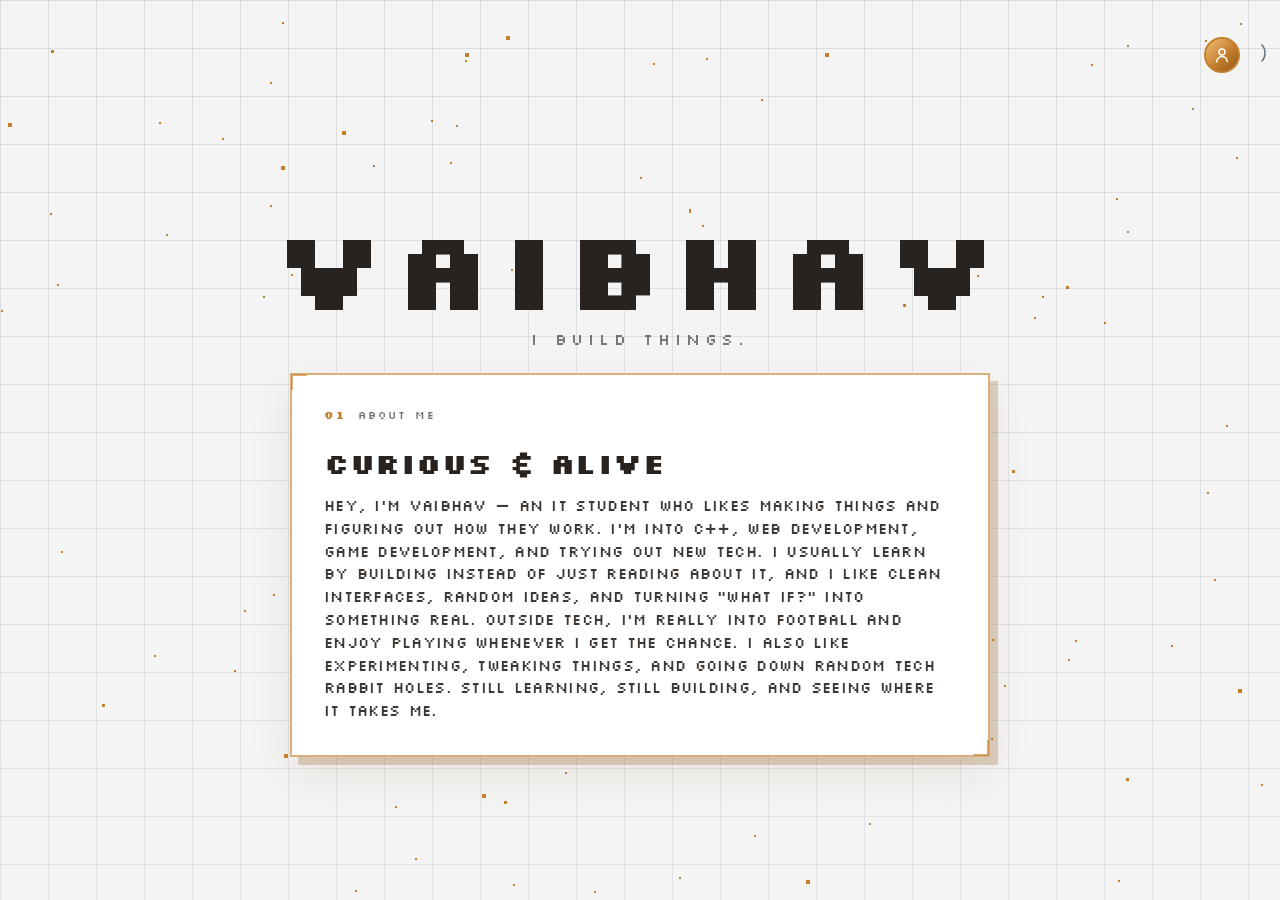
==== index.html @ cfb0aa39 "Rename Profile.html to index.html" ====
<!DOCTYPE html>
<html lang="en">
<head>
    <meta charset="UTF-8">
    <meta name="viewport" content="width=device-width, initial-scale=1.0">

    <title>Vaibhav</title>

    <link rel="stylesheet" href="Profile.css">
</head>

<body>

    <!-- Pixel Snow Background -->
    <canvas id="snow"></canvas>
    <canvas id="click-spark" aria-hidden="true"></canvas>
    <div class="cursor-point" aria-hidden="true"></div>

    <!-- Your website content -->
    <main class="content">
        <h1>VAIBHAV</h1>
        <p>I BUILD THINGS.</p>
        <section class="description" aria-label="About Vaibhav">
            <div class="description-header">
                <span class="description-number">01</span>
                <span class="description-label">ABOUT ME</span>
            </div>
            <h2>Curious & Alive</h2>
            <p>Hey, I’m Vaibhav — an IT student who likes making things and figuring out how they work. I’m into C++, web development, game development, and trying out new tech. I usually learn by building instead of just reading about it, and I like clean interfaces, random ideas, and turning “what if?” into something real. Outside tech, I’m really into football and enjoy playing whenever I get the chance. I also like experimenting, tweaking things, and going down random tech rabbit holes. Still learning, still building, and seeing where it takes me.</p>
        </section>
        <div class="success-alert" id="achievement-alert" role="status" aria-live="polite">
            <svg class="success-icon" viewBox="0 0 24 24" width="16" height="16" aria-hidden="true">
                <circle cx="12" cy="12" r="9" fill="none" stroke="currentColor" stroke-width="2" />
                <path d="m8 12 2.5 2.5L16 9" fill="none" stroke="currentColor" stroke-width="2" stroke-linecap="round" stroke-linejoin="round" />
            </svg>
            <div>
                <strong>Achievement Unlocked</strong>
                <span>You Found Vaibhav's Page ✦</span>
            </div>
            <button class="achievement-close" type="button" aria-label="Dismiss achievement">×</button>
        </div>
        <div class="profile-menu">
            <button class="profile-trigger" type="button" aria-expanded="false" aria-controls="profile-dropdown">
                <span class="profile-avatar" aria-hidden="true">
                    <svg viewBox="0 0 24 24">
                        <circle cx="12" cy="8" r="4" />
                        <path d="M5 21a7 7 0 0 1 14 0" />
                    </svg>
                </span>
            </button>
            <span class="profile-bend" aria-hidden="true">
                <svg viewBox="0 0 12 24"><path d="M2 4C6 8 6 16 2 20" /></svg>
            </span>
            <div class="profile-dropdown" id="profile-dropdown" hidden>
                <div class="profile-list-row">
                    <span class="profile-list-avatar" aria-hidden="true">
                        <svg viewBox="0 0 24 24">
                            <circle cx="12" cy="8" r="4" />
                            <path d="M5 21a7 7 0 0 1 14 0" />
                        </svg>
                    </span>
                    <span class="profile-list-copy">
                        <strong>Vaibhav</strong>
                        <span class="profile-list-email">vaibhavpachkore0@gmail.com</span>
                    </span>
                </div>
                <div class="profile-divider"></div>
                <div class="profile-share-row">
                    <div class="profile-share-label">
                        <svg viewBox="0 0 24 24" aria-hidden="true"><path d="M4 12v7a1 1 0 0 0 1 1h14a1 1 0 0 0 1-1v-7" /><path d="m12 16 0-12m0 0L7 9m5-5 5 5" /></svg>
                        <span>Share</span>
                    </div>
                    <div class="profile-share-actions">
                        <button type="button" aria-label="Share on Twitter" data-share="twitter">
                            <svg viewBox="0 0 24 24" aria-hidden="true"><path d="M18 7.5c-.5.2-1 .3-1.6.4A2.7 2.7 0 0 0 17.6 6a5.4 5.4 0 0 1-1.7.7 2.7 2.7 0 0 0-4.6 2v.6A7.7 7.7 0 0 1 5.7 6.4a2.7 2.7 0 0 0 .8 3.6 2.7 2.7 0 0 1-1.2-.3v.1a2.7 2.7 0 0 0 2.2 2.6 2.7 2.7 0 0 1-1.2 0 2.7 2.7 0 0 0 2.5 1.9A5.4 5.4 0 0 1 5 15.4 7.6 7.6 0 0 0 9.1 16.6c4.9 0 7.6-4.1 7.6-7.6v-.3c.5-.3.9-.7 1.3-1.2Z" fill="currentColor" /></svg>
                        </button>
                        <button type="button" aria-label="Share on Instagram" data-share="instagram">
                            <svg viewBox="0 0 24 24" aria-hidden="true"><rect x="4" y="4" width="16" height="16" rx="4" /><circle cx="12" cy="12" r="3.5" /><circle cx="17.3" cy="6.8" r="1" fill="currentColor" /></svg>
                        </button>
                        <button type="button" aria-label="Share on LinkedIn" data-share="linkedin">
                            <svg viewBox="0 0 24 24" aria-hidden="true"><rect x="5" y="5" width="14" height="14" /><path d="M8 10v6m0-8v.1M12 16v-3.2a2 2 0 0 1 4 0V16m-4-3.2V10" /></svg>
                        </button>
                        <button type="button" aria-label="Copy link" data-share="copy">
                            <svg viewBox="0 0 24 24" aria-hidden="true"><path d="M9 15 15 9m-4-4 1.2-1.2a3 3 0 0 1 4.2 4.2L15 9m-6 6-1.2 1.2a3 3 0 0 1-4.2-4.2L5 9" /></svg>
                        </button>
                    </div>
                </div>
                <div class="profile-divider"></div>
                <button class="profile-signout" type="button" data-profile-action="Sign Out">
                    <svg viewBox="0 0 24 24" aria-hidden="true"><path d="M10 5H5v14h5M14 8l4 4-4 4M9 12h9" /></svg>
                    <span>Sign Out</span>
                </button>
            </div>
        </div>
    </main>

    <script src="Profile.js"></script>
</body>
</html>
---- Profile.css ----
@import url("https://fonts.googleapis.com/css2?family=Silkscreen:wght@400;700&display=swap");

:root {
    --page-surface: #f4f4f4;
    --ink: #29231f;
    --pixel-accent: #c47f2c;
    --success-green: #4f9464;
    --secondary-surface: #ffffff;
    --panel-border: rgba(196, 127, 44, 0.62);
    --pixel-shadow: rgba(142, 88, 25, 0.25);
    --panel-shadow: 0 18px 40px rgba(142, 88, 25, 0.1);
}

* {
    margin: 0;
    padding: 0;
    box-sizing: border-box;
}

html,
body {
    width: 100%;
    height: 100%;
}

body {
    background: var(--page-surface);
    color: var(--ink);
    overflow-x: hidden;
    overflow-y: auto;
    font-family: "Silkscreen", monospace;
}

/* Background grid */
body::before {
    content: "";
    position: fixed;
    inset: 0;
    pointer-events: none;
    z-index: 1;
    background-image:
        linear-gradient(rgba(3, 27, 43, 0.1) 1px, transparent 1px),
        linear-gradient(90deg, rgba(3, 27, 43, 0.1) 1px, transparent 1px);
    background-size: 48px 48px;
    mask-image: linear-gradient(to bottom, black 10%, rgba(0, 0, 0, 0.7) 100%);
}

/* Snow canvas */
#snow {
    position: fixed;
    inset: 0;
    width: 100%;
    height: 100%;
    image-rendering: auto;

    pointer-events: none;
    z-index: 0;
}

/* ClickSpark canvas */
#click-spark {
    position: fixed;
    inset: 0;
    width: 100%;
    height: 100%;
    pointer-events: none;
    z-index: 3;
}

/* Custom cursor point */
.cursor-point {
    position: fixed;
    top: 0;
    left: 0;
    z-index: 6;
    display: grid;
    place-items: center;
    width: 16px;
    height: 16px;
    border: 1px solid var(--pixel-accent);
    border-radius: 999px;
    background: rgba(196, 127, 44, 0.22);
    color: var(--ink);
    opacity: 0;
    pointer-events: none;
    transform: translate(-50%, -50%);
    transition: opacity 150ms ease;
}

.cursor-point.is-visible {
    opacity: 1;
}

@media (hover: hover) and (pointer: fine) {
    body {
        cursor: none;
    }
}

@media (hover: none), (pointer: coarse) {
    .cursor-point {
        display: none;
    }
}

/* Website content */
.content {
    position: relative;
    z-index: 2;

    min-height: 100svh;
    padding: clamp(96px, 12vh, 136px) 24px 40px;

    display: flex;
    flex-direction: column;
    justify-content: center;
    align-items: center;

    text-align: center;
}

.content h1 {
    font-family: "Silkscreen", monospace;
    font-size: clamp(3rem, 9vw, 7rem);
    letter-spacing: 0.08em;
    line-height: 1;
    color: var(--ink);
}

.content p {
    font-family: "Silkscreen", monospace;
    margin-top: 6px;
    font-size: 1rem;
    letter-spacing: 0.3em;
    color: var(--ink);
    opacity: 0.6;
}

.description {
    position: relative;
    width: min(92vw, 700px);
    margin-top: 24px;
    padding: 32px;
    border: 2px solid var(--panel-border);
    border-radius: 0;
    background: var(--secondary-surface);
    box-shadow: 8px 8px 0 var(--pixel-shadow), var(--panel-shadow);
    text-align: left;
}

.description::before,
.description::after {
    content: "";
    position: absolute;
    width: 14px;
    height: 14px;
    border-color: var(--panel-border);
    border-style: solid;
}

.description::before {
    top: -1px;
    left: -1px;
    border-width: 2px 0 0 2px;
}

.description::after {
    right: -1px;
    bottom: -1px;
    border-width: 0 2px 2px 0;
}

.description-header {
    display: flex;
    align-items: center;
    gap: 12px;
}

.description-number,
.description-label {
    font-family: "Silkscreen", monospace;
    font-size: 0.7rem;
    letter-spacing: 0.18em;
}

.description-number {
    color: var(--pixel-accent);
    font-weight: bold;
}

.description-label {
    opacity: 0.65;
}

.description h2 {
    font-family: "Silkscreen", monospace;
    margin: 22px 0 14px;
    font-size: clamp(1.3rem, 3vw, 1.8rem);
    letter-spacing: 0.02em;
}

.description p {
    font-family: "Silkscreen", monospace;
    margin: 0;
    font-size: clamp(0.78rem, 1.35vw, 0.92rem);
    line-height: 1.55;
    letter-spacing: 0.02em;
    opacity: 0.9;
}

.success-alert {
    display: flex;
    align-items: center;
    position: fixed;
    top: 94px;
    right: 24px;
    left: auto;
    z-index: 4;
    width: min(88vw, 330px);
    padding: 14px 38px 14px 16px;
    border: 1px solid var(--panel-border);
    border-radius: 0;
    background: var(--secondary-surface);
    box-shadow: 5px 5px 0 var(--pixel-shadow), var(--panel-shadow);
    color: var(--ink);
    font-size: 0.78rem;
    opacity: 0;
    transform: scale(0.92);
    transform-origin: top right;
    animation: achievement-pop 3s ease-out 200ms forwards;
}

.success-icon {
    flex: 0 0 auto;
    margin-right: 12px;
    color: var(--success-green);
}

.success-alert div {
    display: grid;
    gap: 3px;
}

.success-alert strong {
    font-family: "Silkscreen", monospace;
    font-size: 0.72rem;
    letter-spacing: 0.06em;
}

.success-alert span {
    font-family: "Silkscreen", monospace;
    color: rgba(3, 27, 43, 0.68);
    font-size: 0.52rem;
    letter-spacing: 0.03em;
}

.achievement-close {
    position: absolute;
    top: 7px;
    right: 8px;
    width: 20px;
    height: 20px;
    border: 0;
    background: transparent;
    color: #9fe7ff;
    cursor: pointer;
    font-family: Arial, sans-serif;
    font-size: 1rem;
    line-height: 1;
}

.achievement-close:hover,
.achievement-close:focus-visible {
    color: white;
    outline: 1px solid rgba(196, 127, 44, 0.5);
}

.profile-menu {
    z-index: 2;
    position: fixed;
    top: 24px;
    right: 24px;
    width: auto;
}

.profile-trigger {
    display: flex;
    align-items: center;
    width: 62px;
    min-height: 62px;
    padding: 10px;
    border: 0;
    border-radius: 0;
    background: transparent;
    color: var(--ink);
    cursor: pointer;
    font-family: "Silkscreen", monospace;
    text-align: left;
    transition: background 200ms ease, box-shadow 200ms ease;
}

.profile-trigger:hover,
.profile-trigger:focus-visible {
    background: transparent;
    outline: none;
}

.profile-avatar {
    display: grid;
    place-items: center;
    width: 36px;
    height: 36px;
    border: 2px solid var(--pixel-accent);
    border-radius: 50%;
    background: linear-gradient(135deg, #f1c27d, var(--pixel-accent) 55%, #8e5819);
    color: white;
    font-size: 1rem;
}

.profile-avatar svg {
    width: 18px;
    height: 18px;
    fill: none;
    stroke: currentColor;
    stroke-linecap: round;
    stroke-linejoin: round;
    stroke-width: 2;
}

.profile-bend {
    position: absolute;
    top: 50%;
    right: -16px;
    color: rgba(3, 27, 43, 0.58);
    transform: translateY(-50%);
    transition: color 200ms ease, transform 200ms ease;
}
.profile-bend svg {
    width: 12px;
    height: 24px;
    fill: none;
    stroke: currentColor;
    stroke-linecap: round;
    stroke-width: 1.5;
}

.profile-menu.is-open .profile-bend {
    color: var(--pixel-accent);
    transform: translateY(-50%) scale(1.1);
}

.profile-dropdown {
    position: absolute;
    right: 0;
    top: calc(100% + 8px);
    width: min(82vw, 240px);
    padding: 8px;
    border: 1px solid var(--panel-border);
    border-radius: 16px;
    background: var(--secondary-surface);
    transform-origin: top right;
}

.profile-list-row {
    display: flex;
    align-items: center;
    gap: 10px;
    min-height: 38px;
    padding: 7px 10px;
    color: var(--ink);
}

.profile-list-avatar {
    display: grid;
    place-items: center;
    flex: 0 0 auto;
    width: 16px;
    height: 16px;
    border: 1px solid var(--ink);
    border-radius: 50%;
    color: var(--ink);
    font-size: 0.45rem;
}

.profile-list-avatar svg {
    width: 12px;
    height: 12px;
    fill: none;
    stroke: currentColor;
    stroke-linecap: round;
    stroke-linejoin: round;
    stroke-width: 2;
}

.profile-list-copy {
    display: grid;
    gap: 4px;
    min-width: 0;
    align-items: start;
    text-align: left;
}

.profile-list-row strong {
    color: var(--ink);
    font-family: "Silkscreen", monospace;
    font-size: 0.58rem;
}

.profile-list-email {
    overflow-wrap: anywhere;
    color: var(--ink);
    font-family: "Silkscreen", monospace;
    font-size: 0.56rem;
    line-height: 1.35;
    letter-spacing: 0.01em;
}

.profile-dropdown:not([hidden]) {
    animation: profile-menu-in 180ms ease-out forwards;
}

.profile-share-row {
    display: flex;
    align-items: center;
    justify-content: flex-start;
    min-height: 38px;
    padding: 7px 10px;
    color: var(--ink);
    overflow: hidden;
}

.profile-share-label {
    display: flex;
    align-items: center;
    gap: 10px;
    font-family: "Silkscreen", monospace;
    color: var(--ink);
    font-size: 0.58rem;
}

.profile-share-label svg,
.profile-share-actions svg {
    width: 16px;
    height: 16px;
    fill: none;
    stroke: currentColor;
    stroke-linecap: round;
    stroke-linejoin: round;
    stroke-width: 1.7;
}

.profile-share-actions {
    display: flex;
    flex: 0 0 0;
    width: 0;
    overflow: hidden;
    gap: 4px;
    margin-left: auto;
    transition: width 300ms cubic-bezier(0.23, 1, 0.32, 1);
}

.profile-share-actions button {
    display: grid;
    place-items: center;
    width: 25px;
    height: 25px;
    padding: 0;
    border: 1px solid transparent;
    background: transparent;
    color: var(--pixel-accent);
    cursor: pointer;
    opacity: 0;
    transform: translateX(-14px);
    transition: opacity 250ms ease, transform 300ms cubic-bezier(0.23, 1, 0.32, 1), background 200ms ease;
}

.profile-share-actions button[data-share="twitter"] {
    color: #29231f;
}

.profile-share-actions button[data-share="instagram"] {
    color: #c45b5b;
}

.profile-share-actions button[data-share="linkedin"] {
    color: #8b5e3c;
}

.profile-share-actions button[data-share="copy"] {
    color: var(--pixel-accent);
}

.profile-share-row:hover .profile-share-actions,
.profile-share-row:focus-within .profile-share-actions {
    flex-basis: 112px;
    width: 112px;
}

.profile-share-row:hover .profile-share-actions button,
.profile-share-row:focus-within .profile-share-actions button {
    opacity: 1;
    transform: translateX(0);
}

.profile-share-row:hover .profile-share-actions button:nth-child(2),
.profile-share-row:focus-within .profile-share-actions button:nth-child(2) {
    transition-delay: 50ms;
}

.profile-share-row:hover .profile-share-actions button:nth-child(3),
.profile-share-row:focus-within .profile-share-actions button:nth-child(3) {
    transition-delay: 100ms;
}

.profile-share-row:hover .profile-share-actions button:nth-child(4),
.profile-share-row:focus-within .profile-share-actions button:nth-child(4) {
    transition-delay: 150ms;
}

.profile-share-actions button:hover,
.profile-share-actions button:focus-visible {
    border-color: rgba(196, 127, 44, 0.35);
    background: rgba(196, 127, 44, 0.12);
    outline: none;
}

.profile-signout {
    display: flex;
    align-items: center;
    gap: 10px;
    width: 100%;
    min-height: 38px;
    padding: 9px 10px;
    border: 1px solid transparent;
    background: transparent;
    color: var(--ink);
    cursor: pointer;
    font-family: "Silkscreen", monospace;
    font-size: 0.58rem;
    text-align: left;
    text-decoration: none;
}

.profile-signout:hover,
.profile-signout:focus-visible {
    border-color: rgba(196, 127, 44, 0.35);
    background: rgba(196, 127, 44, 0.2);
    outline: none;
}

.profile-dropdown svg {
    flex: 0 0 auto;
    width: 16px;
    height: 16px;
    fill: none;
    stroke: currentColor;
    stroke-linecap: round;
    stroke-linejoin: round;
    stroke-width: 1.7;
}

.profile-signout span {
    flex: 1;
}

.profile-divider {
    height: 1px;
    margin: 8px 12px;
    background: linear-gradient(to right, transparent, rgba(255, 255, 255, 0.25), transparent);
}

.profile-signout {
    color: #b84d4d;
}

@keyframes profile-menu-in {
    from {
        opacity: 0;
        transform: scale(0.95) translateY(5px);
    }

    to {
        opacity: 1;
        transform: scale(1) translateY(0);
    }
}

@keyframes achievement-pop {
    0% {
        opacity: 0;
        transform: scale(0.92);
    }

    20%,
    72% {
        opacity: 1;
        transform: scale(1);
    }

    100% {
        opacity: 0;
        transform: scale(0.92);
        visibility: hidden;
    }
}

@media (max-width: 520px) {
    .content {
        padding: 96px 16px 32px;
    }

    .description {
        padding: 22px;
    }

    .success-alert {
        top: 86px;
        right: 14px;
    }

    .profile-menu {
        top: 14px;
        right: 14px;
    }

    .profile-dropdown {
        width: min(82vw, 260px);
    }

}

@media (prefers-reduced-motion: reduce) {
    *,
    *::before,
    *::after {
        animation-duration: 0.01ms !important;
        animation-iteration-count: 1 !important;
        scroll-behavior: auto !important;
        transition-duration: 0.01ms !important;
    }
}
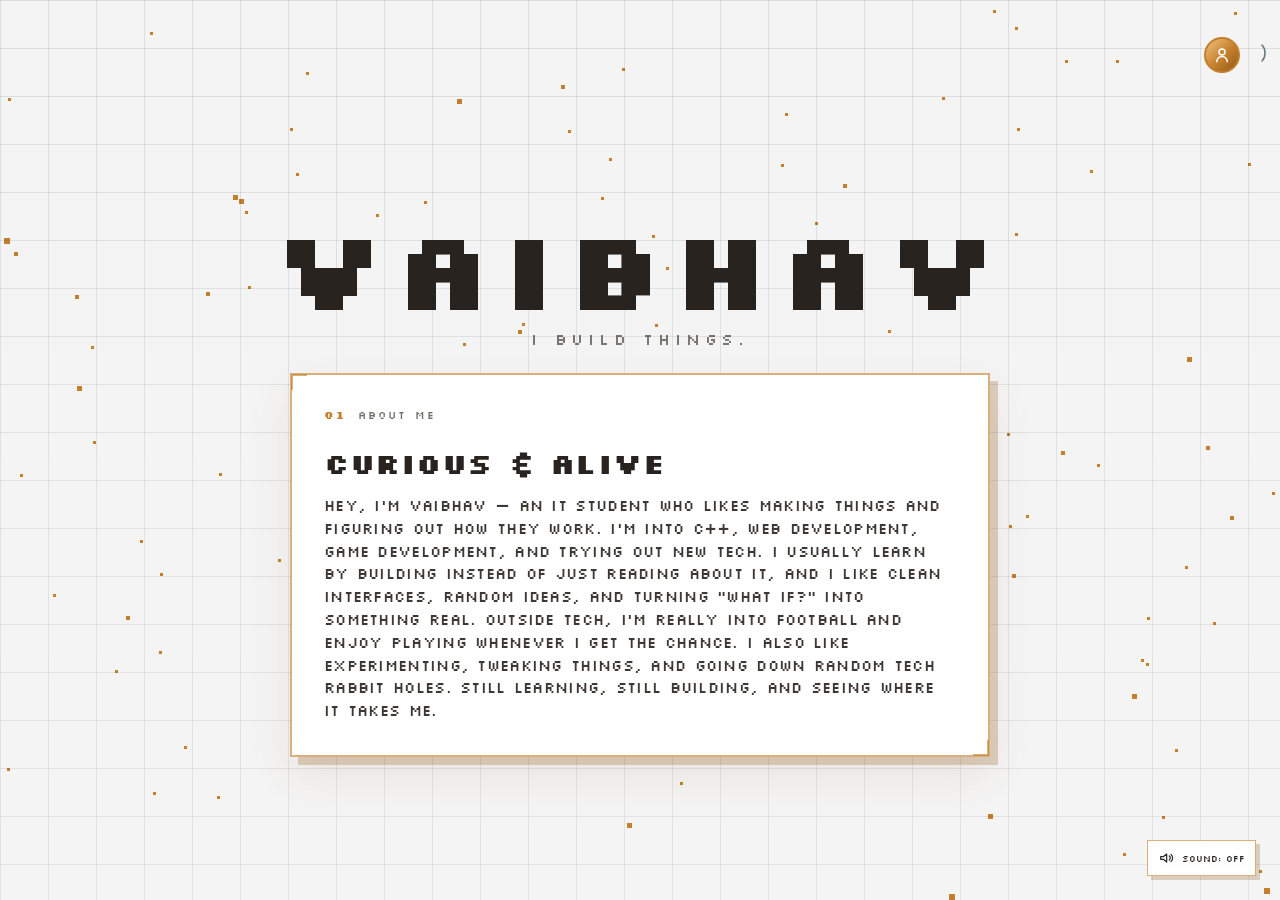
==== commit 8dd87d77: "Add explicit sound control" ====
--- a/index.html
+++ b/index.html
@@ -92,6 +92,10 @@
                 </button>
             </div>
         </div>
+        <button class="sound-toggle" id="sound-toggle" type="button" aria-pressed="false" title="Enable sound">
+            <svg viewBox="0 0 24 24" aria-hidden="true"><path d="M4 10v4h4l5 4V6l-5 4H4Z" /><path d="M17 9a4 4 0 0 1 0 6M19.5 6.5a7.5 7.5 0 0 1 0 11" /></svg>
+            <span>SOUND: OFF</span>
+        </button>
     </main>
 
     <script src="Profile.js"></script>
--- a/Profile.css
+++ b/Profile.css
@@ -349,6 +349,43 @@
     transform: translateY(-50%) scale(1.1);
 }
 
+.sound-toggle {
+    position: fixed;
+    right: 24px;
+    bottom: 24px;
+    z-index: 4;
+    display: inline-flex;
+    align-items: center;
+    gap: 8px;
+    min-height: 36px;
+    padding: 8px 10px;
+    border: 1px solid var(--panel-border);
+    border-radius: 0;
+    background: rgba(255, 255, 255, 0.92);
+    color: var(--ink);
+    cursor: pointer;
+    font: 0.58rem "Silkscreen", monospace;
+    box-shadow: 4px 4px 0 var(--pixel-shadow);
+}
+
+.sound-toggle svg {
+    width: 16px;
+    height: 16px;
+    fill: none;
+    stroke: currentColor;
+    stroke-linecap: round;
+    stroke-linejoin: round;
+    stroke-width: 1.8;
+}
+
+.sound-toggle:hover,
+.sound-toggle:focus-visible,
+.sound-toggle.is-enabled {
+    background: var(--pixel-accent);
+    color: white;
+    outline: none;
+}
+
 .profile-dropdown {
     position: absolute;
     right: 0;
@@ -623,6 +660,11 @@
         right: 14px;
     }
 
+    .sound-toggle {
+        right: 14px;
+        bottom: 14px;
+    }
+
     .profile-dropdown {
         width: min(82vw, 260px);
     }
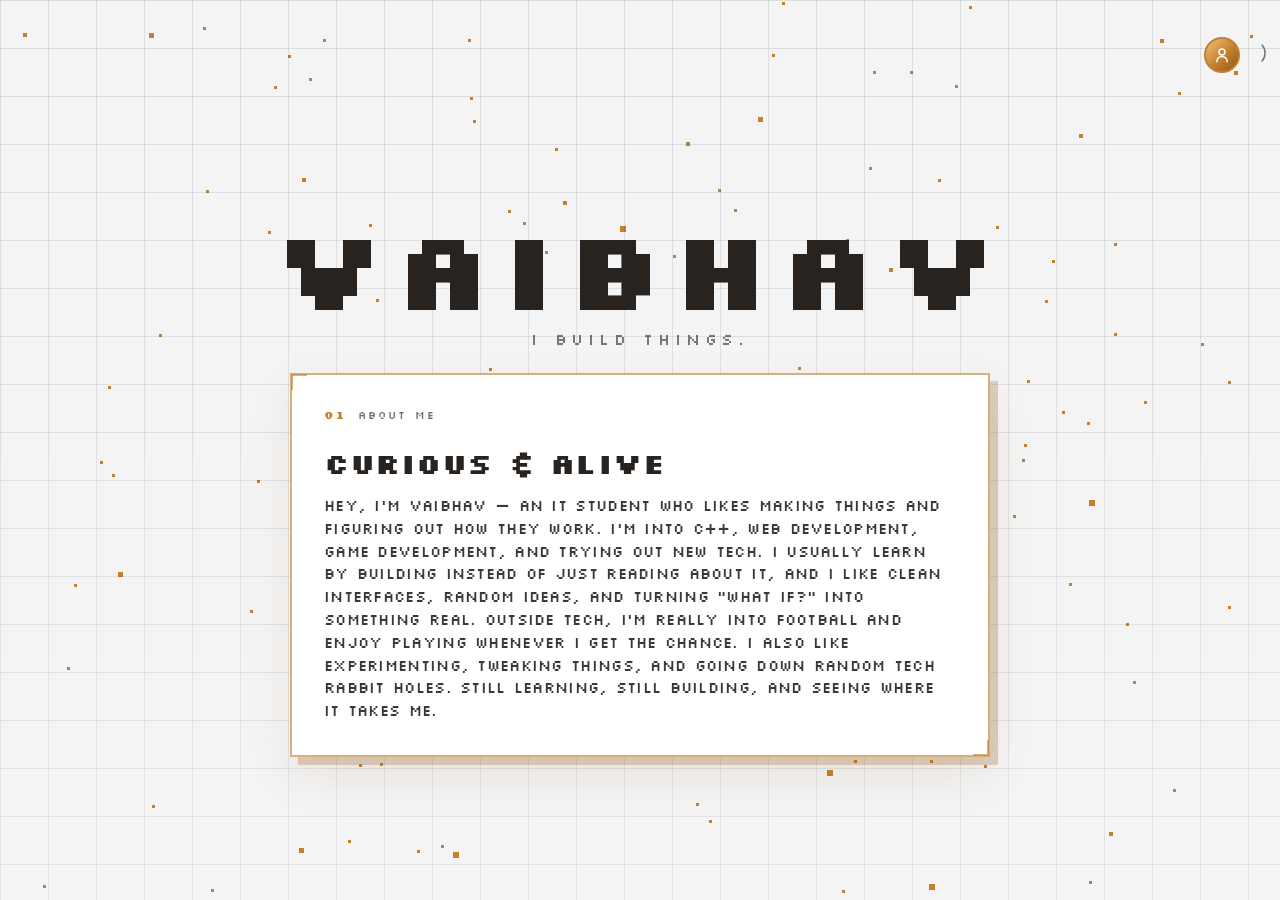
==== commit 62eb157f: "Clean up portfolio code" ====
--- a/index.html
+++ b/index.html
@@ -11,12 +11,10 @@
 
 <body>
 
-    <!-- Pixel Snow Background -->
     <canvas id="snow"></canvas>
     <canvas id="click-spark" aria-hidden="true"></canvas>
     <div class="cursor-point" aria-hidden="true"></div>
 
-    <!-- Your website content -->
     <main class="content">
         <h1>VAIBHAV</h1>
         <p>I BUILD THINGS.</p>
@@ -92,10 +90,6 @@
                 </button>
             </div>
         </div>
-        <button class="sound-toggle" id="sound-toggle" type="button" aria-pressed="false" title="Enable sound">
-            <svg viewBox="0 0 24 24" aria-hidden="true"><path d="M4 10v4h4l5 4V6l-5 4H4Z" /><path d="M17 9a4 4 0 0 1 0 6M19.5 6.5a7.5 7.5 0 0 1 0 11" /></svg>
-            <span>SOUND: OFF</span>
-        </button>
     </main>
 
     <script src="Profile.js"></script>
--- a/Profile.css
+++ b/Profile.css
@@ -31,7 +31,6 @@
     font-family: "Silkscreen", monospace;
 }
 
-/* Background grid */
 body::before {
     content: "";
     position: fixed;
@@ -45,7 +44,6 @@
     mask-image: linear-gradient(to bottom, black 10%, rgba(0, 0, 0, 0.7) 100%);
 }
 
-/* Snow canvas */
 #snow {
     position: fixed;
     inset: 0;
@@ -57,7 +55,6 @@
     z-index: 0;
 }
 
-/* ClickSpark canvas */
 #click-spark {
     position: fixed;
     inset: 0;
@@ -67,7 +64,6 @@
     z-index: 3;
 }
 
-/* Custom cursor point */
 .cursor-point {
     position: fixed;
     top: 0;
@@ -103,7 +99,6 @@
     }
 }
 
-/* Website content */
 .content {
     position: relative;
     z-index: 2;
@@ -349,43 +344,6 @@
     transform: translateY(-50%) scale(1.1);
 }
 
-.sound-toggle {
-    position: fixed;
-    right: 24px;
-    bottom: 24px;
-    z-index: 4;
-    display: inline-flex;
-    align-items: center;
-    gap: 8px;
-    min-height: 36px;
-    padding: 8px 10px;
-    border: 1px solid var(--panel-border);
-    border-radius: 0;
-    background: rgba(255, 255, 255, 0.92);
-    color: var(--ink);
-    cursor: pointer;
-    font: 0.58rem "Silkscreen", monospace;
-    box-shadow: 4px 4px 0 var(--pixel-shadow);
-}
-
-.sound-toggle svg {
-    width: 16px;
-    height: 16px;
-    fill: none;
-    stroke: currentColor;
-    stroke-linecap: round;
-    stroke-linejoin: round;
-    stroke-width: 1.8;
-}
-
-.sound-toggle:hover,
-.sound-toggle:focus-visible,
-.sound-toggle.is-enabled {
-    background: var(--pixel-accent);
-    color: white;
-    outline: none;
-}
-
 .profile-dropdown {
     position: absolute;
     right: 0;
@@ -660,11 +618,6 @@
         right: 14px;
     }
 
-    .sound-toggle {
-        right: 14px;
-        bottom: 14px;
-    }
-
     .profile-dropdown {
         width: min(82vw, 260px);
     }
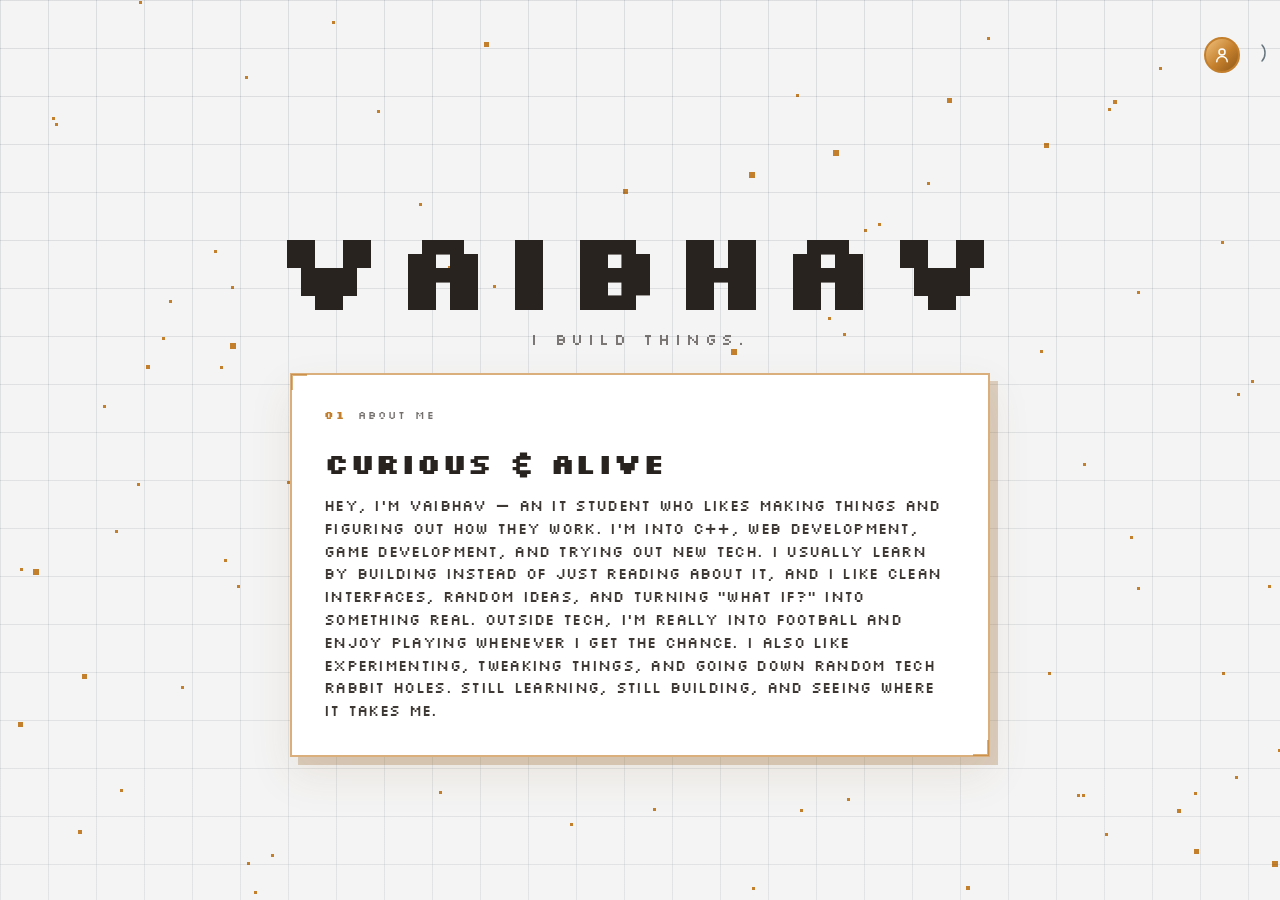
==== commit 48e76a80: "Refresh deployed sound script" ====
--- a/index.html
+++ b/index.html
@@ -92,6 +92,6 @@
         </div>
     </main>
 
-    <script src="Profile.js"></script>
+    <script src="Profile.js?v=62eb157"></script>
 </body>
 </html>
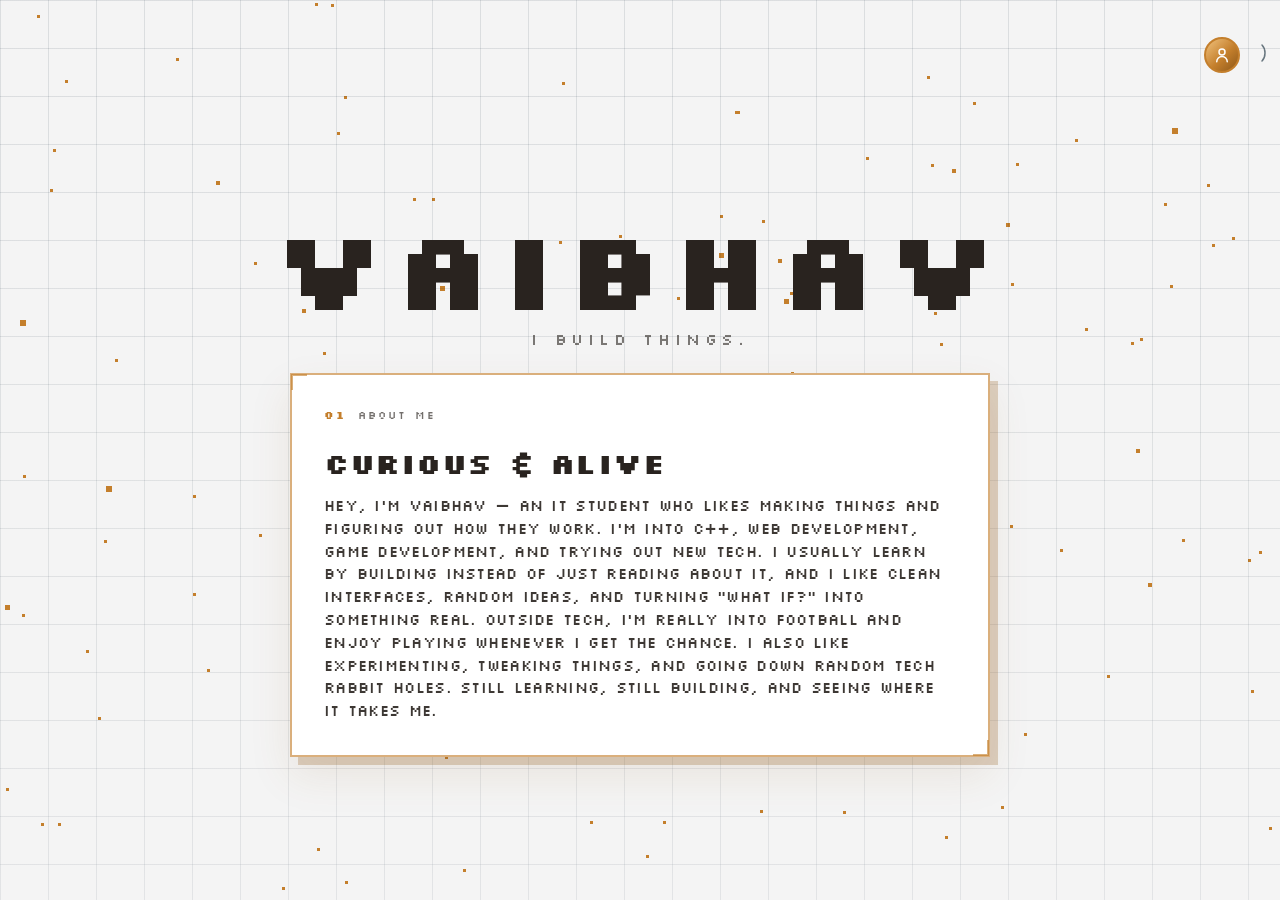
==== commit 246221dd: "Add social profile links" ====
--- a/index.html
+++ b/index.html
@@ -69,14 +69,20 @@
                         <span>Share</span>
                     </div>
                     <div class="profile-share-actions">
-                        <button type="button" aria-label="Share on Twitter" data-share="twitter">
+                        <button type="button" aria-label="Open X" data-share="x">
                             <svg viewBox="0 0 24 24" aria-hidden="true"><path d="M18 7.5c-.5.2-1 .3-1.6.4A2.7 2.7 0 0 0 17.6 6a5.4 5.4 0 0 1-1.7.7 2.7 2.7 0 0 0-4.6 2v.6A7.7 7.7 0 0 1 5.7 6.4a2.7 2.7 0 0 0 .8 3.6 2.7 2.7 0 0 1-1.2-.3v.1a2.7 2.7 0 0 0 2.2 2.6 2.7 2.7 0 0 1-1.2 0 2.7 2.7 0 0 0 2.5 1.9A5.4 5.4 0 0 1 5 15.4 7.6 7.6 0 0 0 9.1 16.6c4.9 0 7.6-4.1 7.6-7.6v-.3c.5-.3.9-.7 1.3-1.2Z" fill="currentColor" /></svg>
                         </button>
-                        <button type="button" aria-label="Share on Instagram" data-share="instagram">
+                        <button type="button" aria-label="Open Instagram" data-share="instagram">
                             <svg viewBox="0 0 24 24" aria-hidden="true"><rect x="4" y="4" width="16" height="16" rx="4" /><circle cx="12" cy="12" r="3.5" /><circle cx="17.3" cy="6.8" r="1" fill="currentColor" /></svg>
                         </button>
-                        <button type="button" aria-label="Share on LinkedIn" data-share="linkedin">
+                        <button type="button" aria-label="Open LinkedIn" data-share="linkedin">
                             <svg viewBox="0 0 24 24" aria-hidden="true"><rect x="5" y="5" width="14" height="14" /><path d="M8 10v6m0-8v.1M12 16v-3.2a2 2 0 0 1 4 0V16m-4-3.2V10" /></svg>
+                        </button>
+                        <button type="button" aria-label="Open Substack" data-share="substack">
+                            <svg viewBox="0 0 24 24" aria-hidden="true"><path d="M5 5h14M5 9h14M5 13h14M5 17h14" /></svg>
+                        </button>
+                        <button type="button" aria-label="Open GitHub" data-share="github">
+                            <svg viewBox="0 0 24 24" aria-hidden="true"><path d="M9 19c-4 1-4-2-5-2m10 4v-3.9c0-1 .1-1.4-.5-2.1 1.7-.2 3.5-.8 3.5-3.8 0-.8-.3-1.5-.8-2 .1-.2.3-1-.1-2.1 0 0-.7-.2-2.2.8a7.6 7.6 0 0 0-4 0C8.4 7 7.7 7.2 7.7 7.2c-.4 1.1-.2 1.9-.1 2.1-.5.5-.8 1.2-.8 2 0 3 1.8 3.6 3.5 3.8-.4.4-.5 1-.5 1.8V21" /></svg>
                         </button>
                         <button type="button" aria-label="Copy link" data-share="copy">
                             <svg viewBox="0 0 24 24" aria-hidden="true"><path d="M9 15 15 9m-4-4 1.2-1.2a3 3 0 0 1 4.2 4.2L15 9m-6 6-1.2 1.2a3 3 0 0 1-4.2-4.2L5 9" /></svg>
@@ -92,6 +98,6 @@
         </div>
     </main>
 
-    <script src="Profile.js?v=62eb157"></script>
+    <script src="Profile.js?v=social-links"></script>
 </body>
 </html>
--- a/Profile.css
+++ b/Profile.css
@@ -473,6 +473,10 @@
     color: #29231f;
 }
 
+.profile-share-actions button[data-share="x"] {
+    color: #29231f;
+}
+
 .profile-share-actions button[data-share="instagram"] {
     color: #c45b5b;
 }
@@ -481,14 +485,22 @@
     color: #8b5e3c;
 }
 
+.profile-share-actions button[data-share="substack"] {
+    color: #e56b2f;
+}
+
+.profile-share-actions button[data-share="github"] {
+    color: #29231f;
+}
+
 .profile-share-actions button[data-share="copy"] {
     color: var(--pixel-accent);
 }
 
 .profile-share-row:hover .profile-share-actions,
 .profile-share-row:focus-within .profile-share-actions {
-    flex-basis: 112px;
-    width: 112px;
+    flex-basis: 170px;
+    width: 170px;
 }
 
 .profile-share-row:hover .profile-share-actions button,
@@ -510,6 +522,11 @@
 .profile-share-row:hover .profile-share-actions button:nth-child(4),
 .profile-share-row:focus-within .profile-share-actions button:nth-child(4) {
     transition-delay: 150ms;
+}
+
+.profile-share-row:hover .profile-share-actions button:nth-child(5),
+.profile-share-row:focus-within .profile-share-actions button:nth-child(5) {
+    transition-delay: 200ms;
 }
 
 .profile-share-actions button:hover,
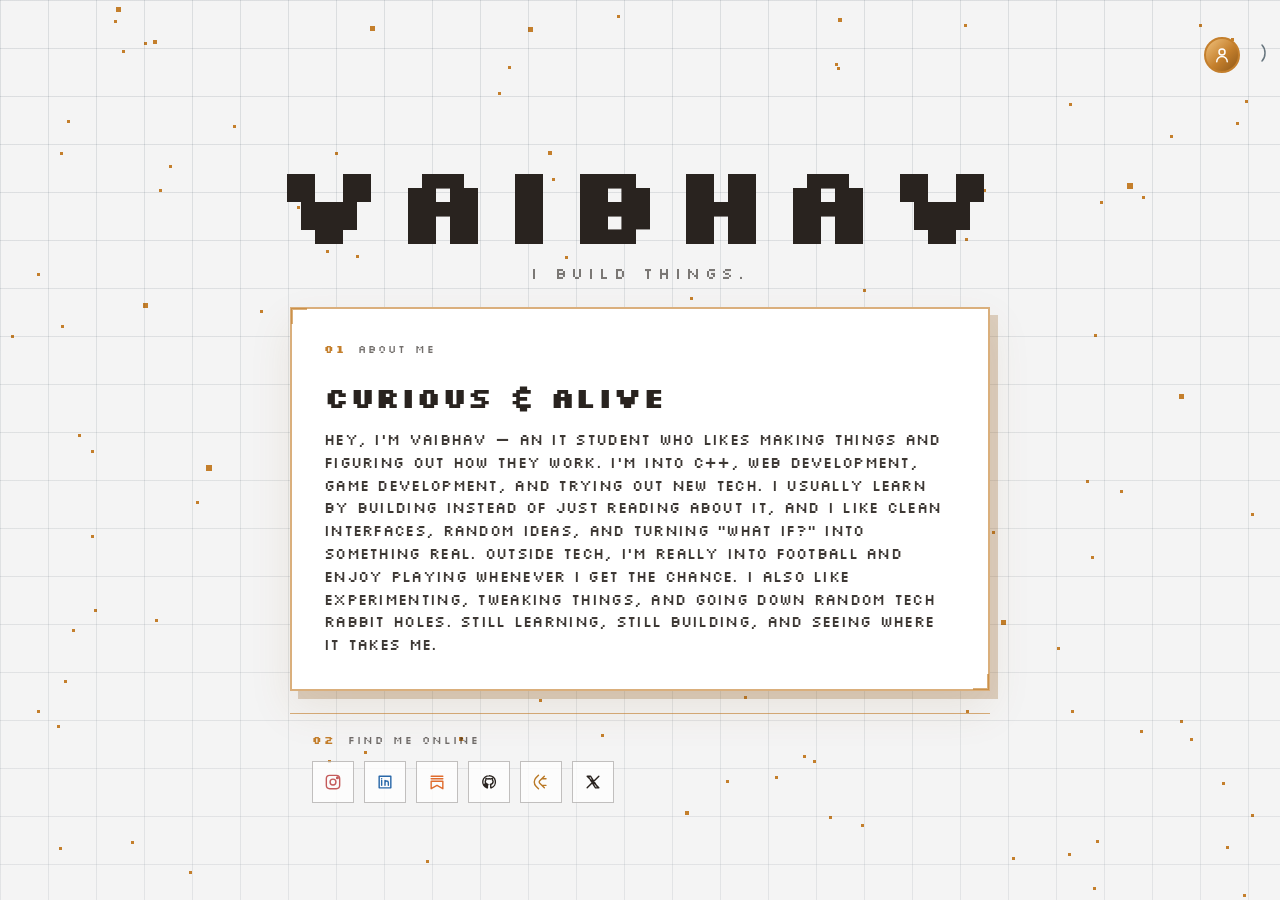
==== commit e58c96e3: "Add social links and delayed site notice" ====
--- a/index.html
+++ b/index.html
@@ -26,16 +26,55 @@
             <h2>Curious & Alive</h2>
             <p>Hey, I’m Vaibhav — an IT student who likes making things and figuring out how they work. I’m into C++, web development, game development, and trying out new tech. I usually learn by building instead of just reading about it, and I like clean interfaces, random ideas, and turning “what if?” into something real. Outside tech, I’m really into football and enjoy playing whenever I get the chance. I also like experimenting, tweaking things, and going down random tech rabbit holes. Still learning, still building, and seeing where it takes me.</p>
         </section>
-        <div class="success-alert" id="achievement-alert" role="status" aria-live="polite">
-            <svg class="success-icon" viewBox="0 0 24 24" width="16" height="16" aria-hidden="true">
-                <circle cx="12" cy="12" r="9" fill="none" stroke="currentColor" stroke-width="2" />
-                <path d="m8 12 2.5 2.5L16 9" fill="none" stroke="currentColor" stroke-width="2" stroke-linecap="round" stroke-linejoin="round" />
-            </svg>
-            <div>
-                <strong>Achievement Unlocked</strong>
-                <span>You Found Vaibhav's Page ✦</span>
+        <section class="social-links" aria-label="Social links">
+            <div class="social-links-header">
+                <span class="description-number">02</span>
+                <span class="description-label">FIND ME ONLINE</span>
             </div>
-            <button class="achievement-close" type="button" aria-label="Dismiss achievement">×</button>
+            <div class="social-links-list">
+                <a class="social-link social-link-instagram" href="https://www.instagram.com/vaibhav.pachkore/" target="_blank" rel="noopener noreferrer" aria-label="Instagram" title="Instagram">
+                    <svg viewBox="0 0 24 24" aria-hidden="true"><rect x="4" y="4" width="16" height="16" rx="4" /><circle cx="12" cy="12" r="3.5" /><circle cx="17.3" cy="6.8" r="1" fill="currentColor" /></svg>
+                </a>
+                <a class="social-link social-link-linkedin" href="https://www.linkedin.com/in/vaibhav-pachkore/" target="_blank" rel="noopener noreferrer" aria-label="LinkedIn" title="LinkedIn">
+                    <svg viewBox="0 0 24 24" aria-hidden="true"><rect x="5" y="5" width="14" height="14" /><path d="M8 10v6m0-8v.1M12 16v-3.2a2 2 0 0 1 4 0V16m-4-3.2V10" /></svg>
+                </a>
+                <a class="social-link social-link-substack" href="https://substack.com/@vaibhavpachkore" target="_blank" rel="noopener noreferrer" aria-label="Substack" title="Substack">
+                    <svg viewBox="0 0 24 24" aria-hidden="true"><path d="M5 5h14M5 8h14M5 11h14v9l-7-4-7 4V11Z" /></svg>
+                </a>
+                <a class="social-link social-link-github" href="https://github.com/vaibhav-da-glitch" target="_blank" rel="noopener noreferrer" aria-label="GitHub" title="GitHub">
+                    <svg viewBox="0 0 24 24" aria-hidden="true"><path d="M12 4.5a7.5 7.5 0 0 0-2.4 14.6c.4.1.5-.2.5-.4v-1.5c-2 .4-2.5-1-2.5-1-.3-.9-.8-1.1-.8-1.1-.7-.5.1-.5.1-.5.8.1 1.2.8 1.2.8.7 1.2 1.8.9 2.2.7.1-.5.3-.9.5-1.1-1.6-.2-3.3-.8-3.3-3.5 0-.8.3-1.4.8-1.9-.1-.2-.3-.9.1-1.9 0 0 .6-.2 2 .7a6.8 6.8 0 0 1 3.6 0c1.4-.9 2-.7 2-.7.4 1 .2 1.7.1 1.9.5.5.8 1.1.8 1.9 0 2.7-1.7 3.3-3.3 3.5.3.3.5.8.5 1.5v2.2c0 .2.1.5.5.4A7.5 7.5 0 0 0 12 4.5Z" /></svg>
+                </a>
+                <a class="social-link social-link-leetcode" href="https://leetcode.com/u/CJoNDXbyhb/" target="_blank" rel="noopener noreferrer" aria-label="LeetCode" title="LeetCode">
+                    <svg viewBox="0 0 24 24" aria-hidden="true"><path d="m16 5-5.5 5.5a2.1 2.1 0 0 0 0 3L16 19M13 8h5M13 16h5M9 4 6 7a7.1 7.1 0 0 0 0 10l3 3" /></svg>
+                </a>
+                <a class="social-link social-link-x" href="https://x.com/Vabhavaz" target="_blank" rel="noopener noreferrer" aria-label="X" title="X">
+                    <svg viewBox="0 0 24 24" aria-hidden="true"><path d="m5 5 14 14M19 5 5 19M6 5h3l9 14h-3L6 5Z" /></svg>
+                </a>
+            </div>
+        </section>
+        <div class="alert-stack">
+            <div class="success-alert development-alert" id="development-alert" role="status" aria-live="polite">
+                <svg class="development-icon" viewBox="0 0 24 24" width="16" height="16" aria-hidden="true">
+                    <path d="m10.3 4.4-7.5 13a1.2 1.2 0 0 0 1 1.8h16.4a1.2 1.2 0 0 0 1-1.8l-7.5-13a1.2 1.2 0 0 0-2.1 0Z" fill="none" stroke="currentColor" stroke-width="2" stroke-linejoin="round" />
+                    <path d="M12 9v4m0 3v.1" fill="none" stroke="currentColor" stroke-width="2" stroke-linecap="round" />
+                </svg>
+                <div>
+                    <strong>Site Update</strong>
+                    <span>The site is under development.</span>
+                </div>
+                <button class="achievement-close" type="button" aria-label="Dismiss site update">×</button>
+            </div>
+            <div class="success-alert" id="achievement-alert" role="status" aria-live="polite">
+                <svg class="success-icon" viewBox="0 0 24 24" width="16" height="16" aria-hidden="true">
+                    <circle cx="12" cy="12" r="9" fill="none" stroke="currentColor" stroke-width="2" />
+                    <path d="m8 12 2.5 2.5L16 9" fill="none" stroke="currentColor" stroke-width="2" stroke-linecap="round" stroke-linejoin="round" />
+                </svg>
+                <div>
+                    <strong>Achievement Unlocked</strong>
+                    <span>You Found Vaibhav's Page ✦</span>
+                </div>
+                <button class="achievement-close" type="button" aria-label="Dismiss achievement">×</button>
+            </div>
         </div>
         <div class="profile-menu">
             <button class="profile-trigger" type="button" aria-expanded="false" aria-controls="profile-dropdown">
@@ -69,20 +108,14 @@
                         <span>Share</span>
                     </div>
                     <div class="profile-share-actions">
-                        <button type="button" aria-label="Open X" data-share="x">
+                        <button type="button" aria-label="Share on Twitter" data-share="twitter">
                             <svg viewBox="0 0 24 24" aria-hidden="true"><path d="M18 7.5c-.5.2-1 .3-1.6.4A2.7 2.7 0 0 0 17.6 6a5.4 5.4 0 0 1-1.7.7 2.7 2.7 0 0 0-4.6 2v.6A7.7 7.7 0 0 1 5.7 6.4a2.7 2.7 0 0 0 .8 3.6 2.7 2.7 0 0 1-1.2-.3v.1a2.7 2.7 0 0 0 2.2 2.6 2.7 2.7 0 0 1-1.2 0 2.7 2.7 0 0 0 2.5 1.9A5.4 5.4 0 0 1 5 15.4 7.6 7.6 0 0 0 9.1 16.6c4.9 0 7.6-4.1 7.6-7.6v-.3c.5-.3.9-.7 1.3-1.2Z" fill="currentColor" /></svg>
                         </button>
-                        <button type="button" aria-label="Open Instagram" data-share="instagram">
+                        <button type="button" aria-label="Share on Instagram" data-share="instagram">
                             <svg viewBox="0 0 24 24" aria-hidden="true"><rect x="4" y="4" width="16" height="16" rx="4" /><circle cx="12" cy="12" r="3.5" /><circle cx="17.3" cy="6.8" r="1" fill="currentColor" /></svg>
                         </button>
-                        <button type="button" aria-label="Open LinkedIn" data-share="linkedin">
+                        <button type="button" aria-label="Share on LinkedIn" data-share="linkedin">
                             <svg viewBox="0 0 24 24" aria-hidden="true"><rect x="5" y="5" width="14" height="14" /><path d="M8 10v6m0-8v.1M12 16v-3.2a2 2 0 0 1 4 0V16m-4-3.2V10" /></svg>
-                        </button>
-                        <button type="button" aria-label="Open Substack" data-share="substack">
-                            <svg viewBox="0 0 24 24" aria-hidden="true"><path d="M5 5h14M5 9h14M5 13h14M5 17h14" /></svg>
-                        </button>
-                        <button type="button" aria-label="Open GitHub" data-share="github">
-                            <svg viewBox="0 0 24 24" aria-hidden="true"><path d="M9 19c-4 1-4-2-5-2m10 4v-3.9c0-1 .1-1.4-.5-2.1 1.7-.2 3.5-.8 3.5-3.8 0-.8-.3-1.5-.8-2 .1-.2.3-1-.1-2.1 0 0-.7-.2-2.2.8a7.6 7.6 0 0 0-4 0C8.4 7 7.7 7.2 7.7 7.2c-.4 1.1-.2 1.9-.1 2.1-.5.5-.8 1.2-.8 2 0 3 1.8 3.6 3.5 3.8-.4.4-.5 1-.5 1.8V21" /></svg>
                         </button>
                         <button type="button" aria-label="Copy link" data-share="copy">
                             <svg viewBox="0 0 24 24" aria-hidden="true"><path d="M9 15 15 9m-4-4 1.2-1.2a3 3 0 0 1 4.2 4.2L15 9m-6 6-1.2 1.2a3 3 0 0 1-4.2-4.2L5 9" /></svg>
@@ -98,6 +131,6 @@
         </div>
     </main>
 
-    <script src="Profile.js?v=social-links"></script>
+    <script src="Profile.js?v=62eb157"></script>
 </body>
 </html>
--- a/Profile.css
+++ b/Profile.css
@@ -203,13 +203,67 @@
     opacity: 0.9;
 }
 
+.social-links {
+    width: min(92vw, 700px);
+    margin-top: 22px;
+    padding: 18px 22px 20px;
+    border-top: 1px solid var(--panel-border);
+    text-align: left;
+}
+
+.social-links-header {
+    display: flex;
+    align-items: center;
+    gap: 12px;
+}
+
+.social-links-list {
+    display: flex;
+    flex-wrap: wrap;
+    gap: 10px;
+    margin-top: 14px;
+}
+
+.social-link {
+    display: grid;
+    place-items: center;
+    width: 42px;
+    height: 42px;
+    border: 1px solid rgba(41, 35, 31, 0.28);
+    background: rgba(255, 255, 255, 0.75);
+    color: var(--ink);
+    transition: transform 180ms ease, border-color 180ms ease, background 180ms ease;
+}
+
+.social-link svg {
+    width: 20px;
+    height: 20px;
+    fill: none;
+    stroke: currentColor;
+    stroke-linecap: round;
+    stroke-linejoin: round;
+    stroke-width: 1.7;
+}
+
+.social-link:hover,
+.social-link:focus-visible {
+    border-color: currentColor;
+    background: #fff;
+    outline: none;
+    transform: translateY(-3px);
+}
+
+.social-link-instagram { color: #c45b5b; }
+.social-link-linkedin { color: #2867a8; }
+.social-link-substack { color: #df6c2e; }
+.social-link-github { color: #29231f; }
+.social-link-leetcode { color: #b97825; }
+.social-link-x { color: #29231f; }
+
 .success-alert {
     display: flex;
     align-items: center;
-    position: fixed;
-    top: 94px;
-    right: 24px;
-    left: auto;
+    position: relative;
     z-index: 4;
     width: min(88vw, 330px);
     padding: 14px 38px 14px 16px;
@@ -229,6 +283,32 @@
     flex: 0 0 auto;
     margin-right: 12px;
     color: var(--success-green);
+}
+
+.development-alert {
+    animation-delay: 5s;
+}
+
+.alert-stack {
+    position: fixed;
+    top: 24px;
+    right: 24px;
+    z-index: 4;
+    display: grid;
+    gap: 10px;
+    width: min(88vw, 330px);
+    pointer-events: none;
+}
+
+.alert-stack .success-alert {
+    width: 100%;
+    pointer-events: auto;
+}
+
+.development-icon {
+    flex: 0 0 auto;
+    margin-right: 12px;
+    color: var(--pixel-accent);
 }
 
 .success-alert div {
@@ -473,10 +553,6 @@
     color: #29231f;
 }
 
-.profile-share-actions button[data-share="x"] {
-    color: #29231f;
-}
-
 .profile-share-actions button[data-share="instagram"] {
     color: #c45b5b;
 }
@@ -485,22 +561,14 @@
     color: #8b5e3c;
 }
 
-.profile-share-actions button[data-share="substack"] {
-    color: #e56b2f;
-}
-
-.profile-share-actions button[data-share="github"] {
-    color: #29231f;
-}
-
 .profile-share-actions button[data-share="copy"] {
     color: var(--pixel-accent);
 }
 
 .profile-share-row:hover .profile-share-actions,
 .profile-share-row:focus-within .profile-share-actions {
-    flex-basis: 170px;
-    width: 170px;
+    flex-basis: 112px;
+    width: 112px;
 }
 
 .profile-share-row:hover .profile-share-actions button,
@@ -522,11 +590,6 @@
 .profile-share-row:hover .profile-share-actions button:nth-child(4),
 .profile-share-row:focus-within .profile-share-actions button:nth-child(4) {
     transition-delay: 150ms;
-}
-
-.profile-share-row:hover .profile-share-actions button:nth-child(5),
-.profile-share-row:focus-within .profile-share-actions button:nth-child(5) {
-    transition-delay: 200ms;
 }
 
 .profile-share-actions button:hover,
@@ -625,8 +688,16 @@
         padding: 22px;
     }
 
+    .social-links {
+        padding-inline: 4px;
+    }
+
     .success-alert {
-        top: 86px;
+        width: 100%;
+    }
+
+    .alert-stack {
+        top: 14px;
         right: 14px;
     }
 
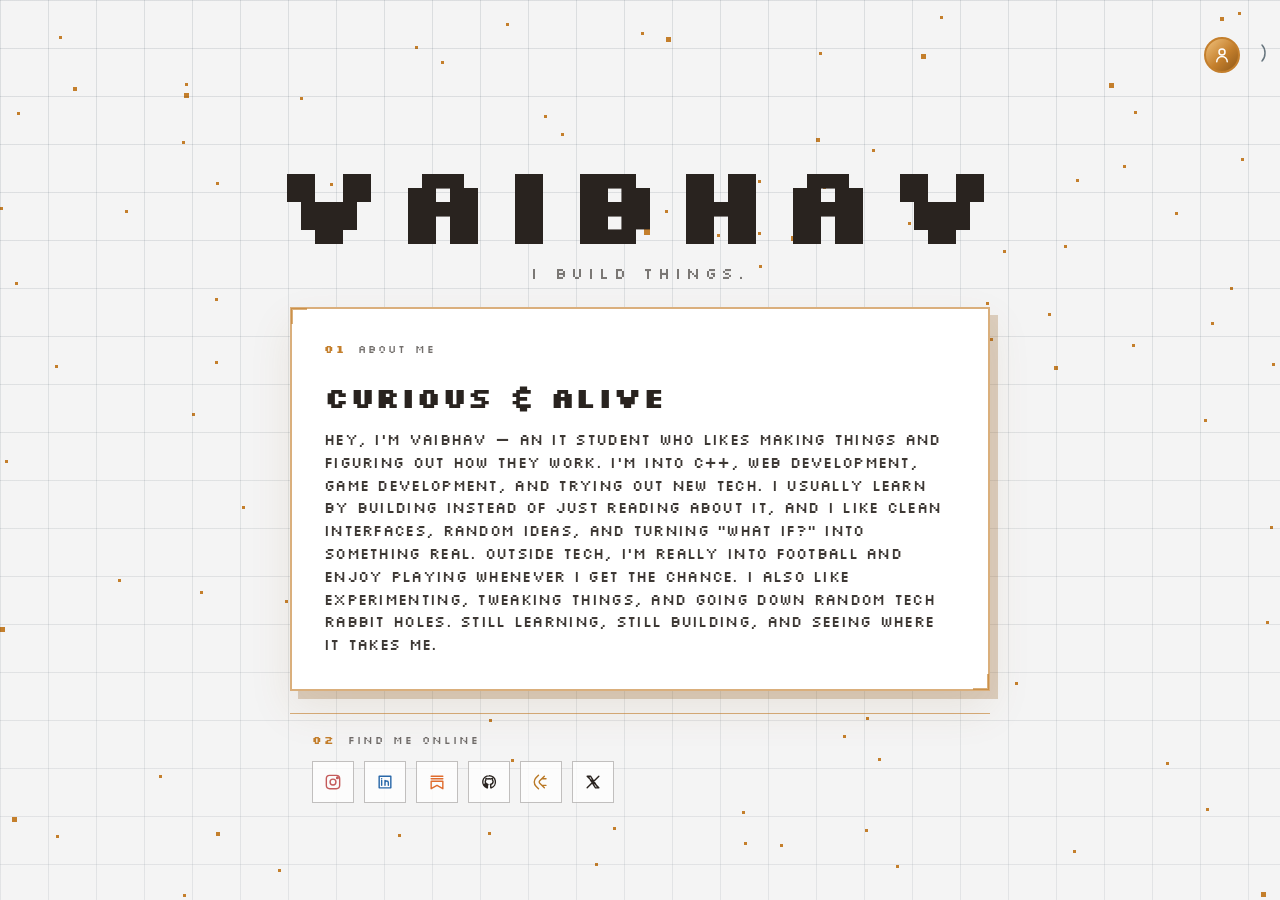
==== commit ed2c50e6: "Refresh portfolio script cache" ====
--- a/index.html
+++ b/index.html
@@ -131,6 +131,6 @@
         </div>
     </main>
 
-    <script src="Profile.js?v=62eb157"></script>
+    <script src="Profile.js?v=e30f5bf"></script>
 </body>
 </html>
